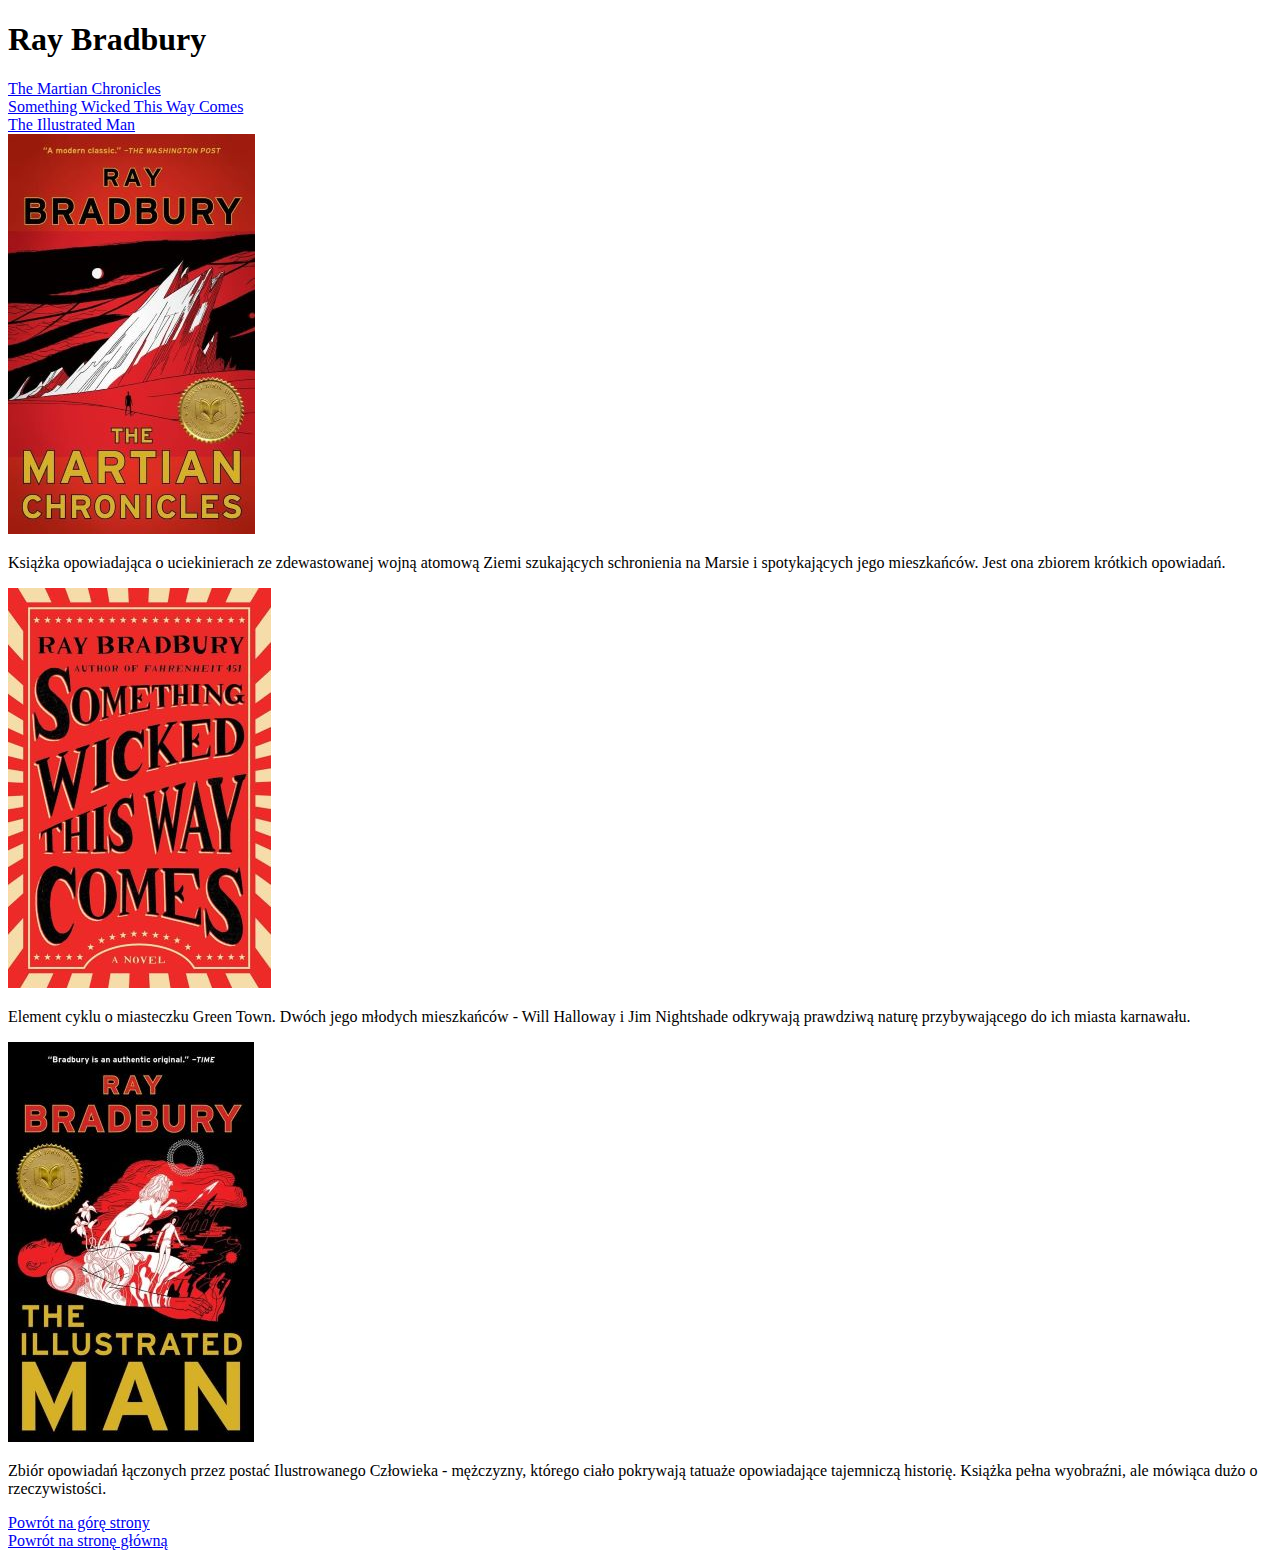
==== bradbury.html @ efa4c412 "Add files via upload" ====
<!DOCTYPE html>
<html lang="pl">
<head>
<meta charset=utf-8>
<link rel=stylesheet type=text/css href=styles.css>
<title>Ray Bradbury</title>
</head>
<body>
	<h1 id="author">Ray Bradbury</h1>
	<a href="#martian">The Martian Chronicles</a> <br>
	<a href="#wicked">Something Wicked This Way Comes</a> <br>
	<a href="#illustrated_man">The Illustrated Man</a> <br>
	<img src="multimedia/the_martain_chronicles.jpg" alt="The Martian Chronicles" id="martian"> <p>Książka opowiadająca o uciekinierach ze zdewastowanej wojną atomową Ziemi szukających schronienia na Marsie i spotykających jego mieszkańców. Jest ona zbiorem krótkich opowiadań.  </p>
	<img src="multimedia/something_wicked.jpg" alt="Something Wicked This Way Comes" id="wicked"> <p>Element cyklu o miasteczku Green Town. Dwóch jego młodych mieszkańców - Will Halloway i Jim Nightshade odkrywają prawdziwą naturę przybywającego do ich miasta karnawału. </p>
	<img src="multimedia/illustrated_man.jpg" alt="The Illustrated Man" id="illustrated_man">  <p>Zbiór opowiadań łączonych przez postać Ilustrowanego Człowieka - mężczyzny, którego ciało pokrywają tatuaże opowiadające tajemniczą historię. Książka pełna wyobraźni, ale mówiąca dużo o rzeczywistości. </p>
	<a href="#author">Powrót na górę strony</a> <br>
	<a href="index1.html">Powrót na stronę główną</a>
</body>
</html>
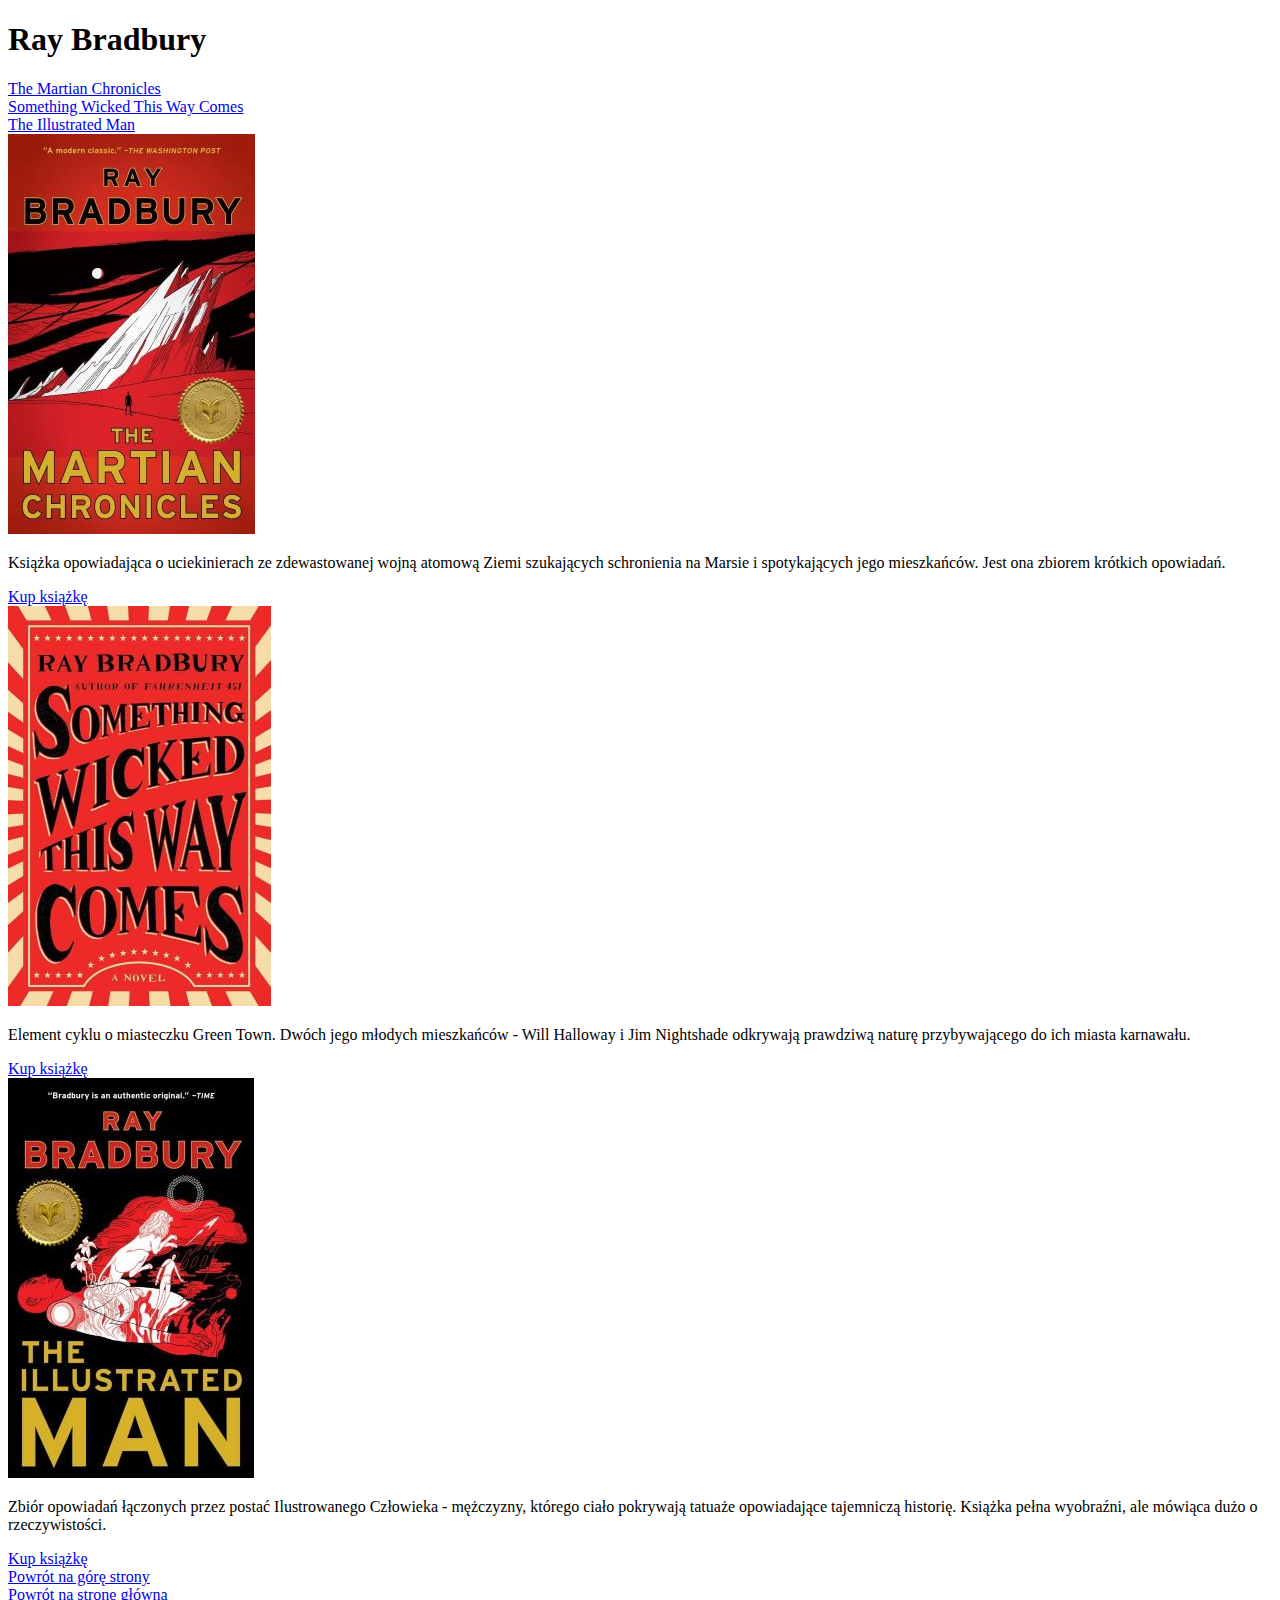
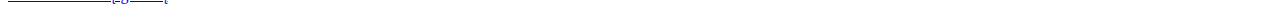
==== commit c5037ee1: "Add files via upload" ====
--- a/bradbury.html
+++ b/bradbury.html
@@ -11,8 +11,11 @@
 	<a href="#wicked">Something Wicked This Way Comes</a> <br>
 	<a href="#illustrated_man">The Illustrated Man</a> <br>
 	<img src="multimedia/the_martain_chronicles.jpg" alt="The Martian Chronicles" id="martian"> <p>Książka opowiadająca o uciekinierach ze zdewastowanej wojną atomową Ziemi szukających schronienia na Marsie i spotykających jego mieszkańców. Jest ona zbiorem krótkich opowiadań.  </p>
+	<a href="https://www.amazon.com/Martian-Chronicles-Ray-Bradbury/dp/1451678193" target="_blank">Kup książkę</a> <br>
 	<img src="multimedia/something_wicked.jpg" alt="Something Wicked This Way Comes" id="wicked"> <p>Element cyklu o miasteczku Green Town. Dwóch jego młodych mieszkańców - Will Halloway i Jim Nightshade odkrywają prawdziwą naturę przybywającego do ich miasta karnawału. </p>
+	<a href="https://www.amazon.com/Something-Wicked-This-Way-Comes/dp/1501167715/ref=bmx_dp_ia8k91ao_d_sccl_2_1/134-4263386-3470653?pd_rd_w=RJiKO&content-id=amzn1.sym.cf7e022d-9a45-4bbe-a67a-2250c838aaff&pf_rd_p=cf7e022d-9a45-4bbe-a67a-2250c838aaff&pf_rd_r=N79BKCRBS507SNY0G933&pd_rd_wg=PuZNs&pd_rd_r=a2639960-0401-4969-9efd-324f382b2af5&pd_rd_i=1501167715&psc=1" target="_blank">Kup książkę</a> <br>
 	<img src="multimedia/illustrated_man.jpg" alt="The Illustrated Man" id="illustrated_man">  <p>Zbiór opowiadań łączonych przez postać Ilustrowanego Człowieka - mężczyzny, którego ciało pokrywają tatuaże opowiadające tajemniczą historię. Książka pełna wyobraźni, ale mówiąca dużo o rzeczywistości. </p>
+	<a href="https://www.amazon.com/Illustrated-Man-Ray-Bradbury/dp/1451678185/ref=pd_bxgy_img_d_sccl_1/134-4263386-3470653?pd_rd_w=96ARR&content-id=amzn1.sym.839d7715-b862-4989-8f65-c6f9502d15f9&pf_rd_p=839d7715-b862-4989-8f65-c6f9502d15f9&pf_rd_r=N79BKCRBS507SNY0G933&pd_rd_wg=PuZNs&pd_rd_r=a2639960-0401-4969-9efd-324f382b2af5&pd_rd_i=1451678185&psc=1" target="_blank">Kup książkę</a> <br>
 	<a href="#author">Powrót na górę strony</a> <br>
 	<a href="index1.html">Powrót na stronę główną</a>
 </body>
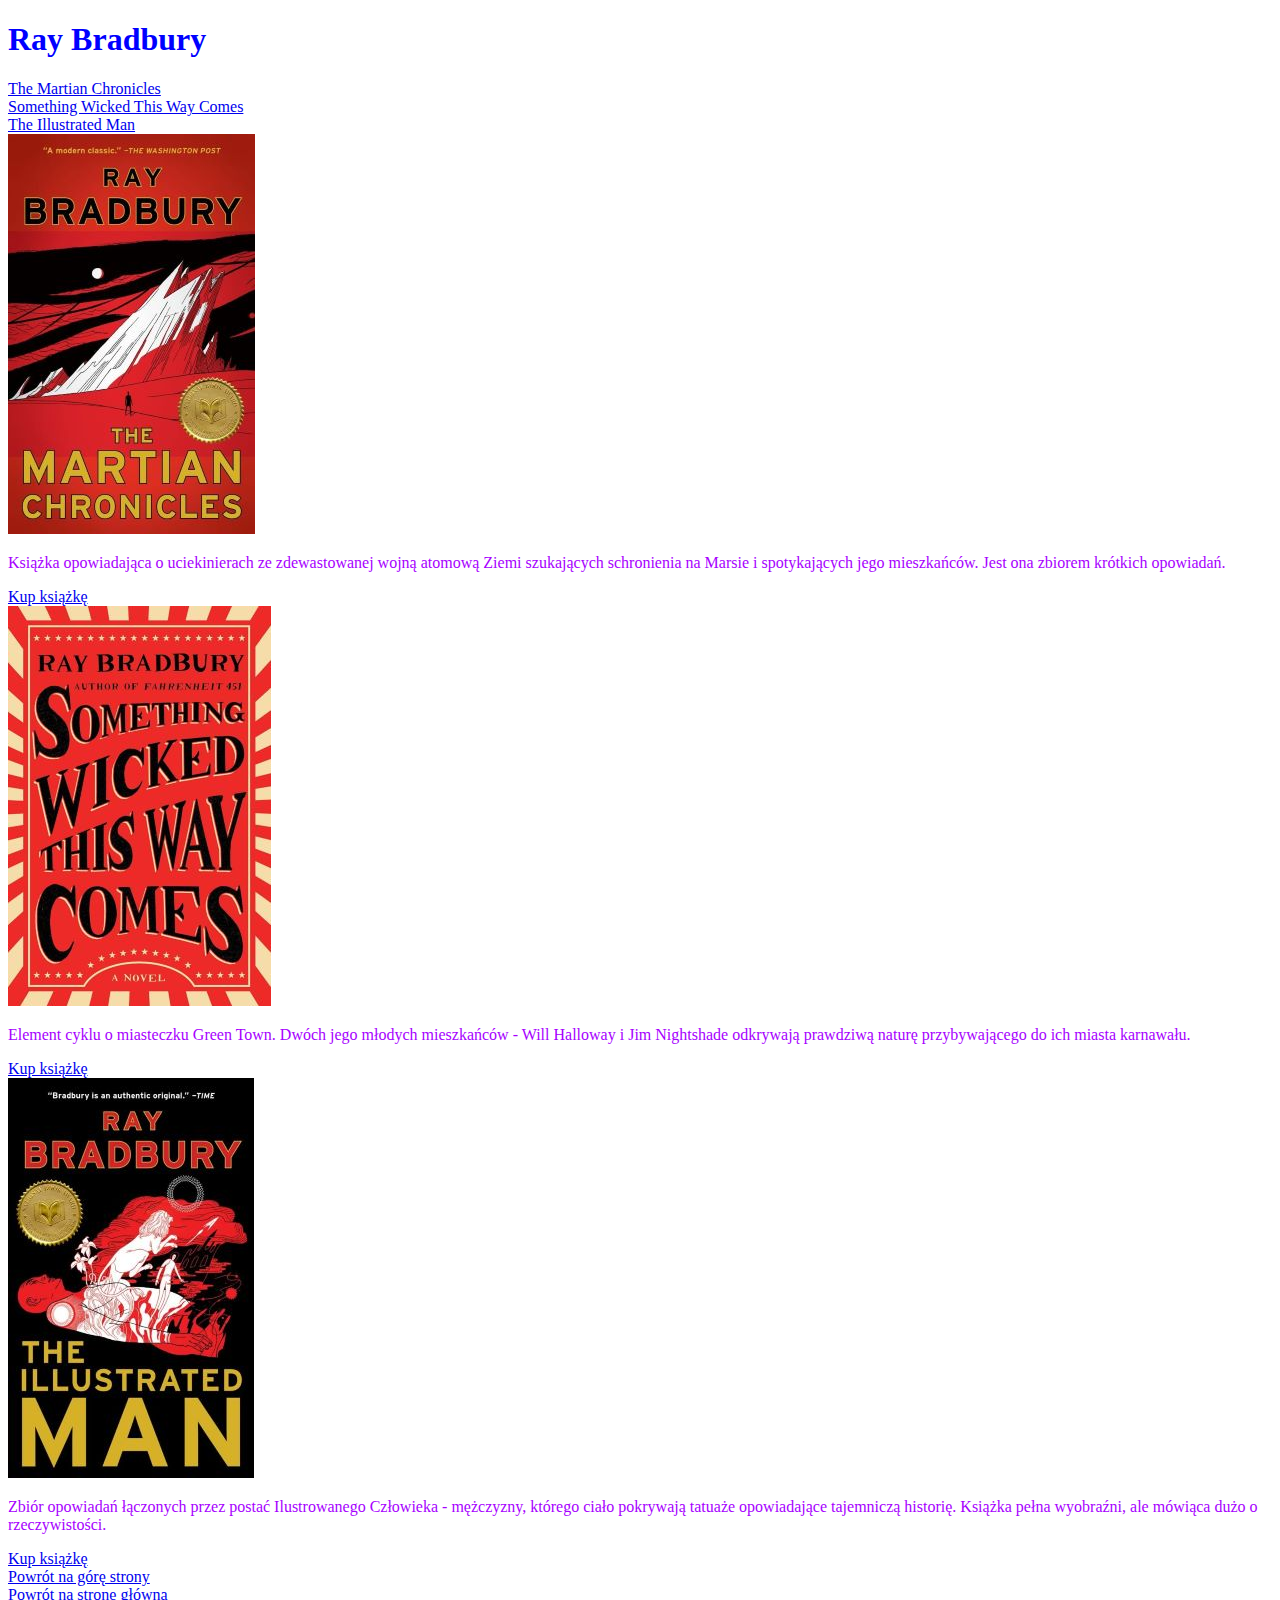
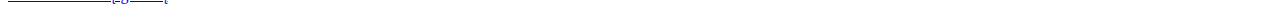
==== commit b5183bbf: "Add files via upload" ====
--- a/bradbury.html
+++ b/bradbury.html
@@ -10,11 +10,11 @@
 	<a href="#martian">The Martian Chronicles</a> <br>
 	<a href="#wicked">Something Wicked This Way Comes</a> <br>
 	<a href="#illustrated_man">The Illustrated Man</a> <br>
-	<img src="multimedia/the_martain_chronicles.jpg" alt="The Martian Chronicles" id="martian"> <p>Książka opowiadająca o uciekinierach ze zdewastowanej wojną atomową Ziemi szukających schronienia na Marsie i spotykających jego mieszkańców. Jest ona zbiorem krótkich opowiadań.  </p>
+	<img src="multimedia/the_martain_chronicles.jpg" alt="The Martian Chronicles" id="martian"> <p class="book_description">Książka opowiadająca o uciekinierach ze zdewastowanej wojną atomową Ziemi szukających schronienia na Marsie i spotykających jego mieszkańców. Jest ona zbiorem krótkich opowiadań.  </p>
 	<a href="https://www.amazon.com/Martian-Chronicles-Ray-Bradbury/dp/1451678193" target="_blank">Kup książkę</a> <br>
-	<img src="multimedia/something_wicked.jpg" alt="Something Wicked This Way Comes" id="wicked"> <p>Element cyklu o miasteczku Green Town. Dwóch jego młodych mieszkańców - Will Halloway i Jim Nightshade odkrywają prawdziwą naturę przybywającego do ich miasta karnawału. </p>
+	<img src="multimedia/something_wicked.jpg" alt="Something Wicked This Way Comes" id="wicked"> <p class="book_description">Element cyklu o miasteczku Green Town. Dwóch jego młodych mieszkańców - Will Halloway i Jim Nightshade odkrywają prawdziwą naturę przybywającego do ich miasta karnawału. </p>
 	<a href="https://www.amazon.com/Something-Wicked-This-Way-Comes/dp/1501167715/ref=bmx_dp_ia8k91ao_d_sccl_2_1/134-4263386-3470653?pd_rd_w=RJiKO&content-id=amzn1.sym.cf7e022d-9a45-4bbe-a67a-2250c838aaff&pf_rd_p=cf7e022d-9a45-4bbe-a67a-2250c838aaff&pf_rd_r=N79BKCRBS507SNY0G933&pd_rd_wg=PuZNs&pd_rd_r=a2639960-0401-4969-9efd-324f382b2af5&pd_rd_i=1501167715&psc=1" target="_blank">Kup książkę</a> <br>
-	<img src="multimedia/illustrated_man.jpg" alt="The Illustrated Man" id="illustrated_man">  <p>Zbiór opowiadań łączonych przez postać Ilustrowanego Człowieka - mężczyzny, którego ciało pokrywają tatuaże opowiadające tajemniczą historię. Książka pełna wyobraźni, ale mówiąca dużo o rzeczywistości. </p>
+	<img src="multimedia/illustrated_man.jpg" alt="The Illustrated Man" id="illustrated_man">  <p class="book_description">Zbiór opowiadań łączonych przez postać Ilustrowanego Człowieka - mężczyzny, którego ciało pokrywają tatuaże opowiadające tajemniczą historię. Książka pełna wyobraźni, ale mówiąca dużo o rzeczywistości. </p>
 	<a href="https://www.amazon.com/Illustrated-Man-Ray-Bradbury/dp/1451678185/ref=pd_bxgy_img_d_sccl_1/134-4263386-3470653?pd_rd_w=96ARR&content-id=amzn1.sym.839d7715-b862-4989-8f65-c6f9502d15f9&pf_rd_p=839d7715-b862-4989-8f65-c6f9502d15f9&pf_rd_r=N79BKCRBS507SNY0G933&pd_rd_wg=PuZNs&pd_rd_r=a2639960-0401-4969-9efd-324f382b2af5&pd_rd_i=1451678185&psc=1" target="_blank">Kup książkę</a> <br>
 	<a href="#author">Powrót na górę strony</a> <br>
 	<a href="index1.html">Powrót na stronę główną</a>
